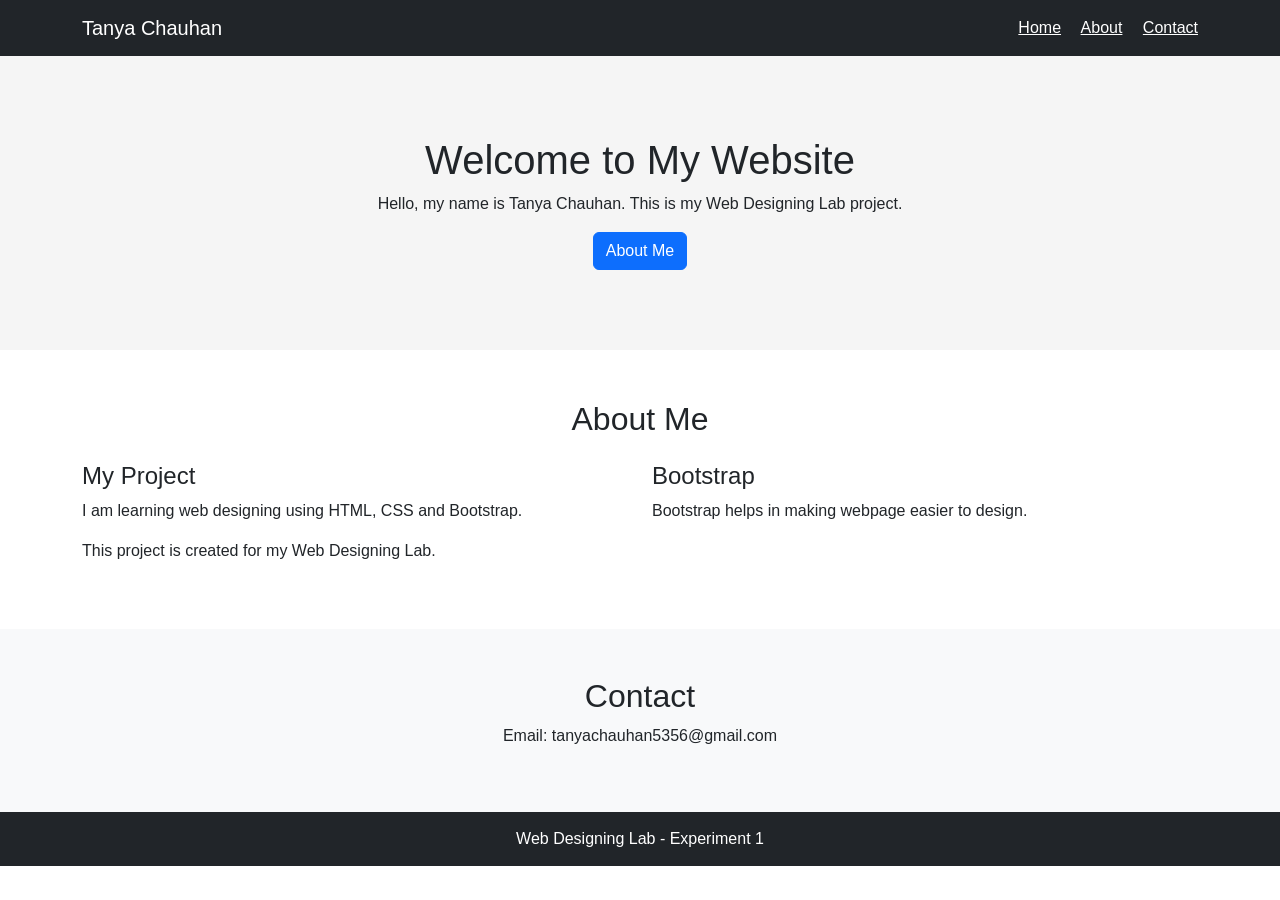
==== Experiment 1/index.html @ be7ee303 "index.html" ====
<!DOCTYPE html>
<html lang="en">

<head>
    <meta charset="UTF-8">
    <meta name="viewport" content="width=device-width, initial-scale=1.0">

    <title>Tanya Chauhan</title>

    <!-- Bootstrap CSS -->
    <link href="https://cdn.jsdelivr.net/npm/bootstrap@5.3.8/dist/css/bootstrap.min.css" rel="stylesheet">

    <style>
        body {
            font-family: Arial, sans-serif;
        }

        .home {
            padding: 80px 20px;
            background-color: #f5f5f5;
        }

        .about {
            padding: 50px 20px;
        }

        footer {
            padding: 15px;
        }
    </style>
</head>

<body>

    <!-- Navbar -->
    <nav class="navbar navbar-dark bg-dark">
        <div class="container">

            <a class="navbar-brand" href="#">
                Tanya Chauhan
            </a>

            <div>
                <a class="text-white me-3" href="#home">Home</a>
                <a class="text-white me-3" href="#about">About</a>
                <a class="text-white" href="#contact">Contact</a>
            </div>

        </div>
    </nav>


    <!-- Home -->
    <div id="home" class="home text-center">

        <div class="container">

            <h1>Welcome to My Website</h1>

            <p>
                Hello, my name is Tanya Chauhan.
                This is my Web Designing Lab project.
            </p>

            <a href="#about" class="btn btn-primary">
                About Me
            </a>

        </div>

    </div>


    <!-- About -->
    <div id="about" class="about">

        <div class="container">

            <h2 class="text-center mb-4">About Me</h2>

            <div class="row">

                <div class="col-md-6">
                    <h4>My Project</h4>

<p>
    I am learning web designing using HTML,
    CSS and Bootstrap.
</p>

<p>
    This project is created for my Web Designing Lab.
</p>
                </div>

                <div class="col-md-6">
                    <h4>Bootstrap</h4>
                    <p>
                        Bootstrap helps in making webpage easier to design.
                    </p>
                </div>

            </div>

        </div>

    </div>


    <!-- Contact -->
    <div id="contact" class="bg-light text-center py-5">

        <div class="container">

            <h2>Contact</h2>

            <p>
                Email: tanyachauhan5356@gmail.com
            </p>

        </div>

    </div>


    <!-- Footer -->
    <footer class="bg-dark text-white text-center">

        <p class="mb-0">
            Web Designing Lab - Experiment 1
        </p>

    </footer>

</body>

</html>
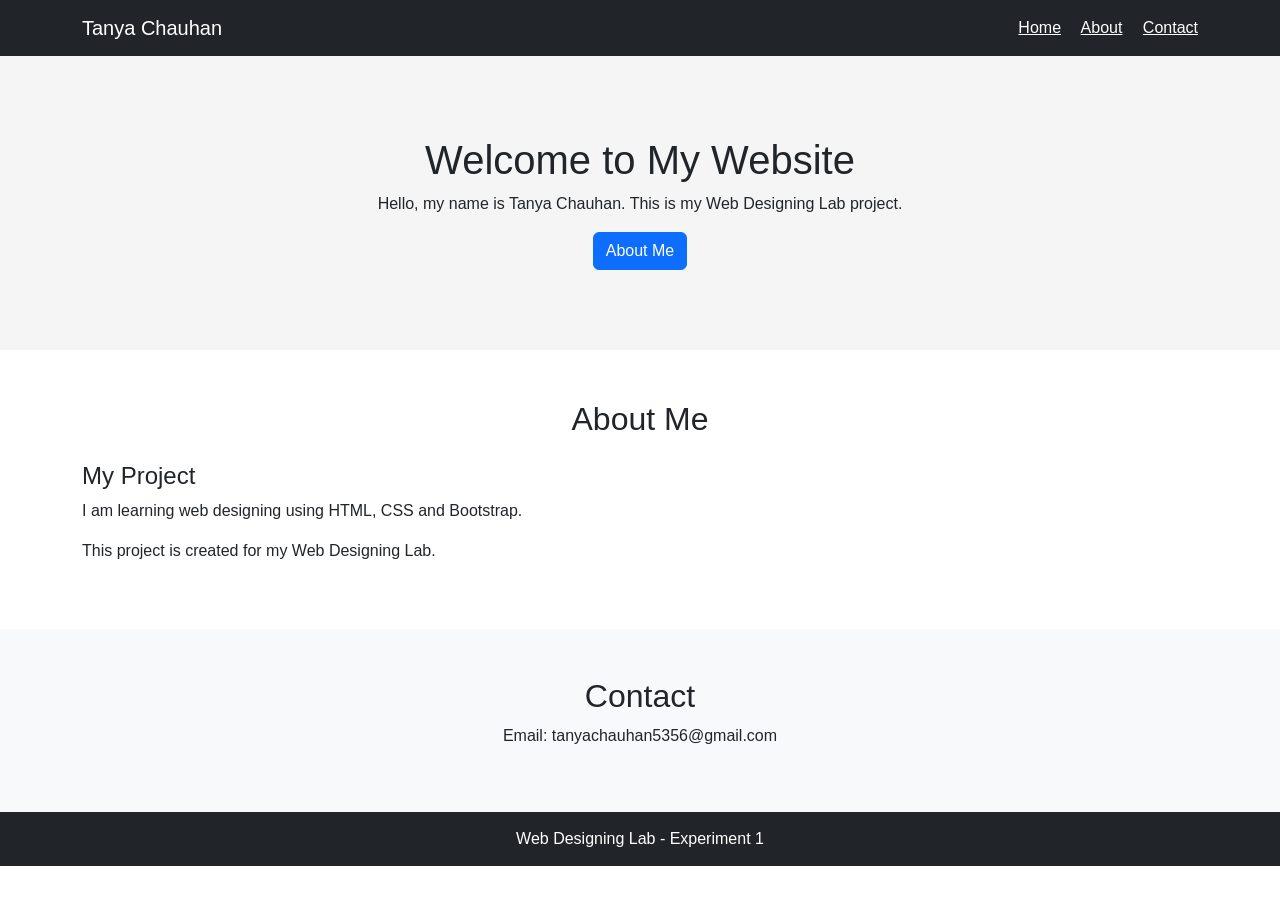
==== commit 075a3906: "index.html" ====
--- a/Experiment 1/index.html
+++ b/Experiment 1/index.html
@@ -93,13 +93,6 @@
 </p>
                 </div>
 
-                <div class="col-md-6">
-                    <h4>Bootstrap</h4>
-                    <p>
-                        Bootstrap helps in making webpage easier to design.
-                    </p>
-                </div>
-
             </div>
 
         </div>
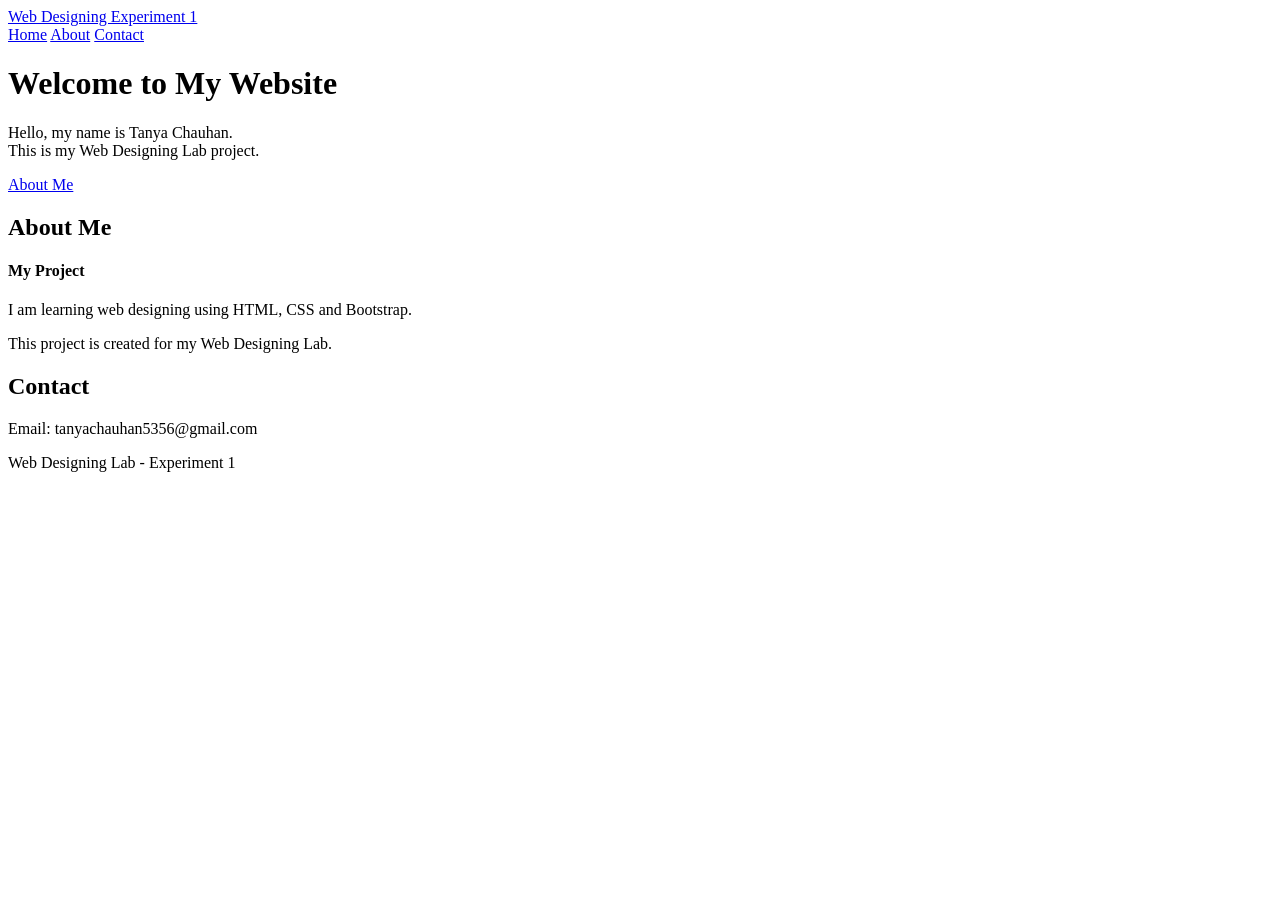
==== commit 371cf69c: "index.html" ====
--- a/Experiment 1/index.html
+++ b/Experiment 1/index.html
@@ -1,130 +1,48 @@
 <!DOCTYPE html>
 <html lang="en">
-
 <head>
     <meta charset="UTF-8">
     <meta name="viewport" content="width=device-width, initial-scale=1.0">
-
-    <title>Tanya Chauhan</title>
-
-    <!-- Bootstrap CSS -->
-    <link href="https://cdn.jsdelivr.net/npm/bootstrap@5.3.8/dist/css/bootstrap.min.css" rel="stylesheet">
-
-    <style>
-        body {
-            font-family: Arial, sans-serif;
-        }
-
-        .home {
-            padding: 80px 20px;
-            background-color: #f5f5f5;
-        }
-
-        .about {
-            padding: 50px 20px;
-        }
-
-        footer {
-            padding: 15px;
-        }
-    </style>
+    <title>Web Designing Lab</title>
+    <link rel="stylesheet" href="style.css">
 </head>
-
 <body>
-
-    <!-- Navbar -->
-    <nav class="navbar navbar-dark bg-dark">
-        <div class="container">
-
-            <a class="navbar-brand" href="#">
-                Tanya Chauhan
-            </a>
-
-            <div>
-                <a class="text-white me-3" href="#home">Home</a>
-                <a class="text-white me-3" href="#about">About</a>
-                <a class="text-white" href="#contact">Contact</a>
-            </div>
-
-        </div>
+    <nav>
+    <div class="container">
+    <a class="navbar-brand" href="#">Web Designing Experiment 1</a>
+    <div>
+    <a href="#home">Home</a>
+    <a href="#about">About</a>
+    <a href="#contact">Contact</a>
+    </div>
+    </div>
     </nav>
-
-
-    <!-- Home -->
-    <div id="home" class="home text-center">
-
-        <div class="container">
-
-            <h1>Welcome to My Website</h1>
-
-            <p>
-                Hello, my name is Tanya Chauhan.
-                This is my Web Designing Lab project.
-            </p>
-
-            <a href="#about" class="btn btn-primary">
-                About Me
-            </a>
-
-        </div>
-
+    <div id="home" class="home">
+    <div class="container">
+    <h1>Welcome to My Website</h1>
+    <p>Hello, my name is Tanya Chauhan.<br>
+    This is my Web Designing Lab project.</p>
+    <a href="#about" class="btn">About Me</a>
     </div>
-
-
-    <!-- About -->
+    </div>
     <div id="about" class="about">
-
-        <div class="container">
-
-            <h2 class="text-center mb-4">About Me</h2>
-
-            <div class="row">
-
-                <div class="col-md-6">
-                    <h4>My Project</h4>
-
-<p>
-    I am learning web designing using HTML,
-    CSS and Bootstrap.
-</p>
-
-<p>
-    This project is created for my Web Designing Lab.
-</p>
-                </div>
-
-            </div>
-
-        </div>
-
+    <div class="container">
+    <h2>About Me</h2>
+    <div>
+    <h4>My Project</h4>
+    <p>I am learning web designing using HTML, CSS and Bootstrap.</p>
+    <p>This project is created for my Web Designing Lab.</p>
     </div>
-
-
-    <!-- Contact -->
-    <div id="contact" class="bg-light text-center py-5">
-
-        <div class="container">
-
-            <h2>Contact</h2>
-
-            <p>
-                Email: tanyachauhan5356@gmail.com
-            </p>
-
-        </div>
-
     </div>
-
-
-    <!-- Footer -->
-    <footer class="bg-dark text-white text-center">
-
-        <p class="mb-0">
-            Web Designing Lab - Experiment 1
-        </p>
-
+    </div>
+    <div id="contact" class="contact">
+    <div class="container">
+    <h2>Contact</h2>
+    <p>Email: tanyachauhan5356@gmail.com</p>
+    </div>
+    </div>
+    <footer>
+    <p>Web Designing Lab - Experiment 1</p>
     </footer>
-
 </body>
-
 </html>
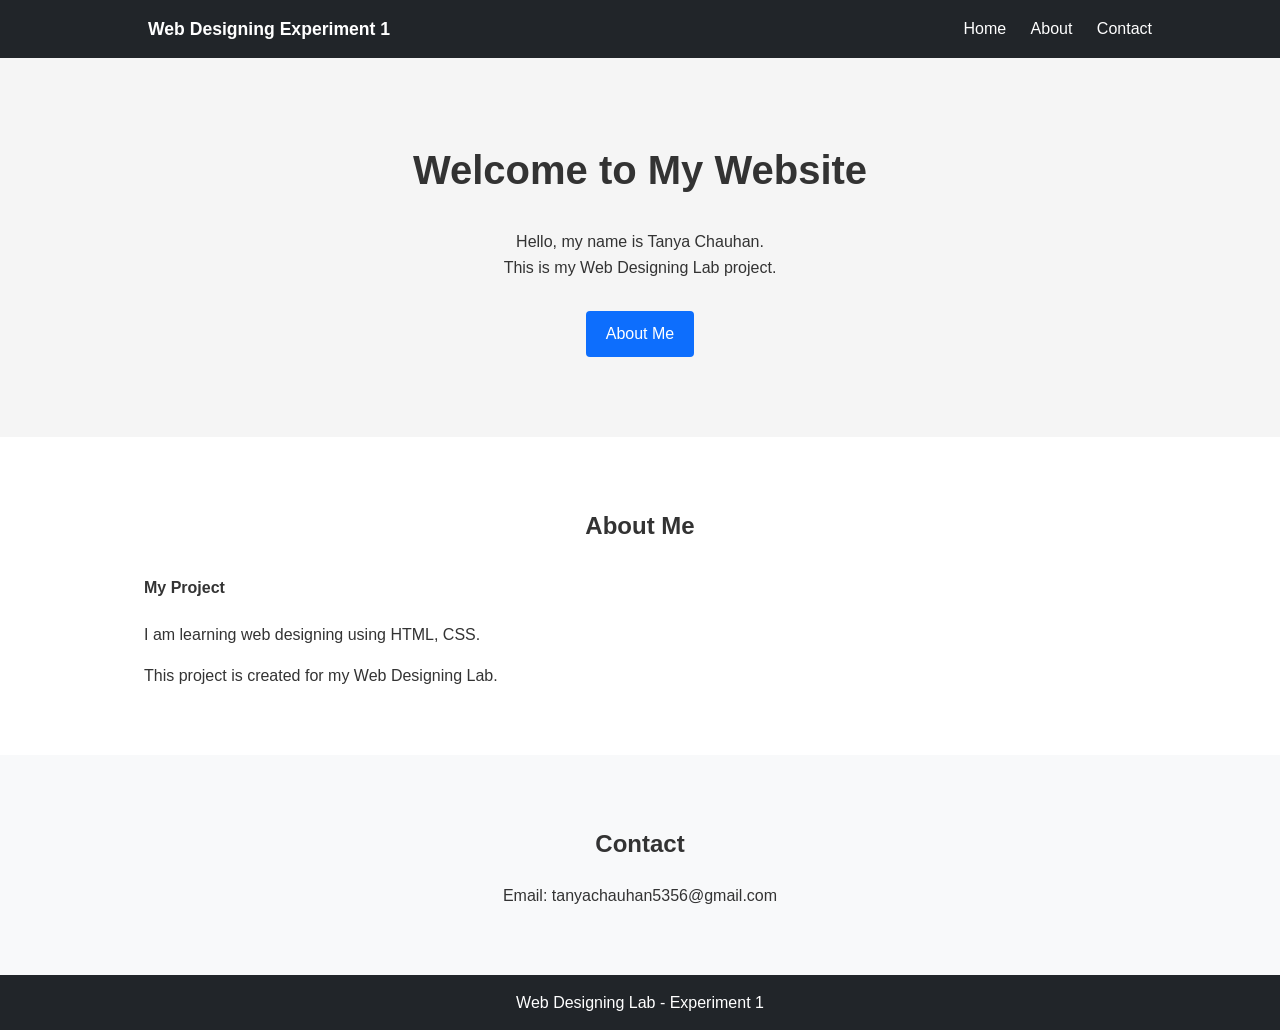
==== commit 7e441cf8: "index.html" ====
--- a/Experiment 1/index.html
+++ b/Experiment 1/index.html
@@ -30,7 +30,7 @@
     <h2>About Me</h2>
     <div>
     <h4>My Project</h4>
-    <p>I am learning web designing using HTML, CSS and Bootstrap.</p>
+    <p>I am learning web designing using HTML, CSS.</p>
     <p>This project is created for my Web Designing Lab.</p>
     </div>
     </div>
--- a/Experiment 1/style.css
+++ b/Experiment 1/style.css
@@ -0,0 +1,78 @@
+body {
+    font-family: Arial, sans-serif;
+    margin: 0;
+    padding: 0;
+    color: #333;
+    line-height: 1.6;
+}
+.container {
+    width: 80%;
+    max-width: 1100px;
+    margin: 0 auto;
+}
+nav {
+    background-color: #212529;
+    color: #fff;
+    padding: 15px 0;
+}
+nav .container {
+    display: flex;
+    justify-content: space-between;
+    align-items: center;
+}
+.navbar-brand {
+    font-weight: bold;
+    font-size: 1.1rem;
+    color: #fff;
+    text-decoration: none;
+}
+nav div a {
+    color: #fff;
+    text-decoration: none;
+    margin-left: 20px;
+}
+nav div a:hover {
+    text-decoration: underline;
+}
+.home {
+    padding: 80px 20px;
+    background-color: #f5f5f5;
+    text-align: center;
+}
+.home h1 {
+    margin-top: 0;
+    font-size: 2.5rem;
+}
+.btn {
+    display: inline-block;
+    background-color: #0d6efd;
+    color: #fff;
+    padding: 10px 20px;
+    border-radius: 4px;
+    text-decoration: none;
+    margin-top: 15px;
+}
+.btn:hover {
+    background-color: #0b5ed7;
+}
+.about {
+    padding: 50px 20px;
+}
+.about h2 {
+    text-align: center;
+    margin-bottom: 30px;
+}
+.contact {
+    background-color: #f8f9fa;
+    text-align: center;
+    padding: 50px 20px;
+}
+footer {
+    background-color: #212529;
+    color: #fff;
+    text-align: center;
+    padding: 15px;
+}
+footer p {
+    margin: 0;
+}
